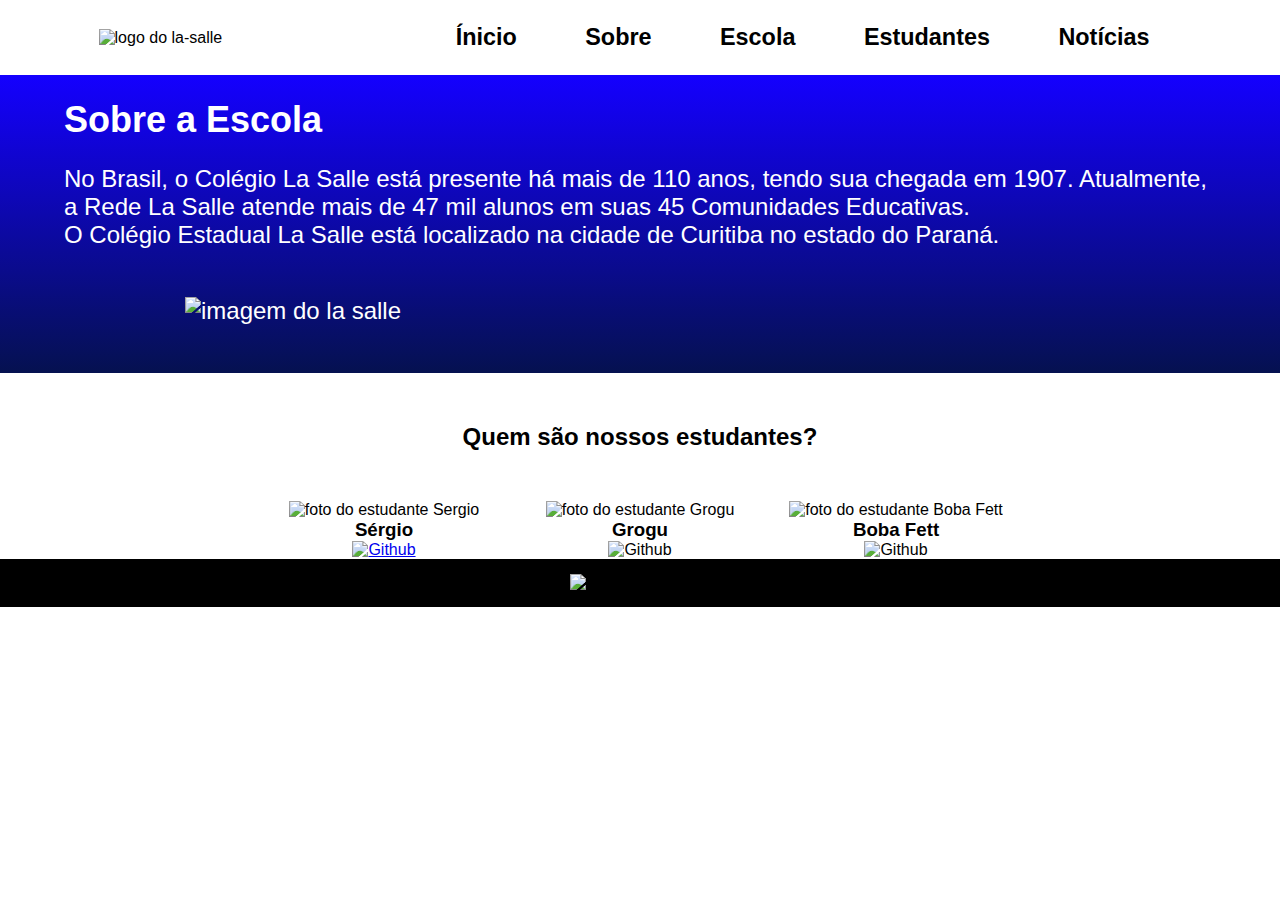
==== index.html @ 4d77e07e "Começando o projeto" ====
<!DOCTYPE HTML>
<html lang="en">
<head>
    <meta charset="UTF-8">
    <meta http-equiv="X-UA-Compatible" content="IE=edge">
    <meta name="viewport" content="width=device-width, initial-scale=1.0">
    <title>La Salle - Site Escola</title>
</head>



<body>
    <header class="cabecalho">
      <img class="cabecalho-imagem" src="./img/la-salle.png" alt="logo do la-salle">
        <ul class="cabecalho-lista">
            <li class="cabecalho-lista-item"><h3>Ínicio</h3></li>
            <li class="cabecalho-lista-item"><h3>Sobre</h3></li>
            <li class="cabecalho-lista-item"><h3>Escola</h3></li>
            <li class="cabecalho-lista-item"><h3>Estudantes</h3></li>
            <li class="cabecalho-lista-item"><h3>Notícias</h3></li>
        </ul>
    </header>
    
<section class="escola">
 <div class="escola-conteudo">
     <h2 class="escola-titulo">Sobre a Escola</h2>
     <p class="escola-texto-um">No Brasil, o Colégio La Salle está presente há mais de 110 anos, tendo sua chegada em 1907. Atualmente, a Rede La Salle atende mais de 47 mil alunos em suas 45 Comunidades Educativas.</p>
     <p class="escola-texto-dois">O Colégio Estadual La Salle está localizado na cidade de Curitiba no estado do Paraná.</p>
     <div class="escola-imagem">
        <img class="escola-imagem" src="./img/colegio-la-salle.jpg" alt="imagem do la salle">
     </div>
 </div>
</section>
<section class="estudante">
     <h2 class="estudante-titulo">Quem são nossos estudantes?</h2>
 <div class="estudante-todos">
    <span></span>
 <div class="estudante-div">
     <img class="estudante-imagem" src="./img/sergio.jpg" alt="foto do estudante Sergio">
     <h3 class="estudante-nome">Sérgio</h3>
     <a href="https://github.com/Gunga-16" target="_blank"><img class="estudante-github" src="./img/github.png" alt="Github"></a>

 </div>
 <div class="estudante-div">
     <img class="estudante-imagem" src="./img/grogu.jpg" alt="foto do estudante Grogu">
     <h3 class="estudante-nome">Grogu</h3>
     <img class="estudante-github" src="./img/github.png" alt="Github">
 </div>
 <div class="estudante-div">
     <img class="estudante-imagem" src="./img/boba fett.jpeg" alt="foto do estudante Boba Fett">
     <h3 class="estudante-nome">Boba Fett</h3>
     <img class="estudante-github" src="./img/github.png" alt="Github">
 </div>
</div>
</section>
    <footer>
      <img class="logo-alurastart" src="./img/alurastart logo.png" alt="logo da alurastart">
    </footer>
</body>

<title>Document</title>
<link rel="stylesheet" href="style.css">
<link rel="preconnect" href="https://fonts.googleapis.com">
<link rel="preconnect" href="https://fonts.gstatic.com" crossorigin>
<link href="https://fonts.googleapis.com/css2?family=Poppins:wght@400;700&display=swap" rel="stylesheet">

</html>
---- style.css ----
body{
    font-family:’Poppins’,sans-serif;
}

* {
	margin: 0;
    padding: 0;
}

.cabecalho{
	background-color: #FFFFFF;
    color: black;
    display: flex;
    justify-content: space-around;
    align-items: center;
    padding: 24px 0;
}

.cabecalho-imagem{
	width:10%;
}

.cabecalho-lista-item {
	display: inline-block;
    margin: 0 32px;
    font-size: 20px;
}

.escola-imagem{
	width:70%;
	display: flex;
    justify-content: center;
    padding: 24px 0;
}

.escola {
    background-image: linear-gradient(#1400FF,#051150);
    color: white;
    display:flex;
    justify-content: center;
    align-items: center;
}

.escola-titulo{
	padding: 24px 0;
}

.escola-conteudo{
    width: 90%;
    font-size: 24px;
}

.estudante-imagem{
    width: 70%;
}

.estudante-github{
    width:24px;
}

.estudante-div {
    text-align: center;
}

.estudante-titulo{
    text-align: center;
    padding: 50px 0;
}

.estudante-todos {
    display:grid;
    grid-template-columns: 20% 20% 20% 20%;
}

footer{
    background-color: black;
    padding: 15px 0;
    text-align: center;
}
.logo-alurastart {
	width:15%;
}
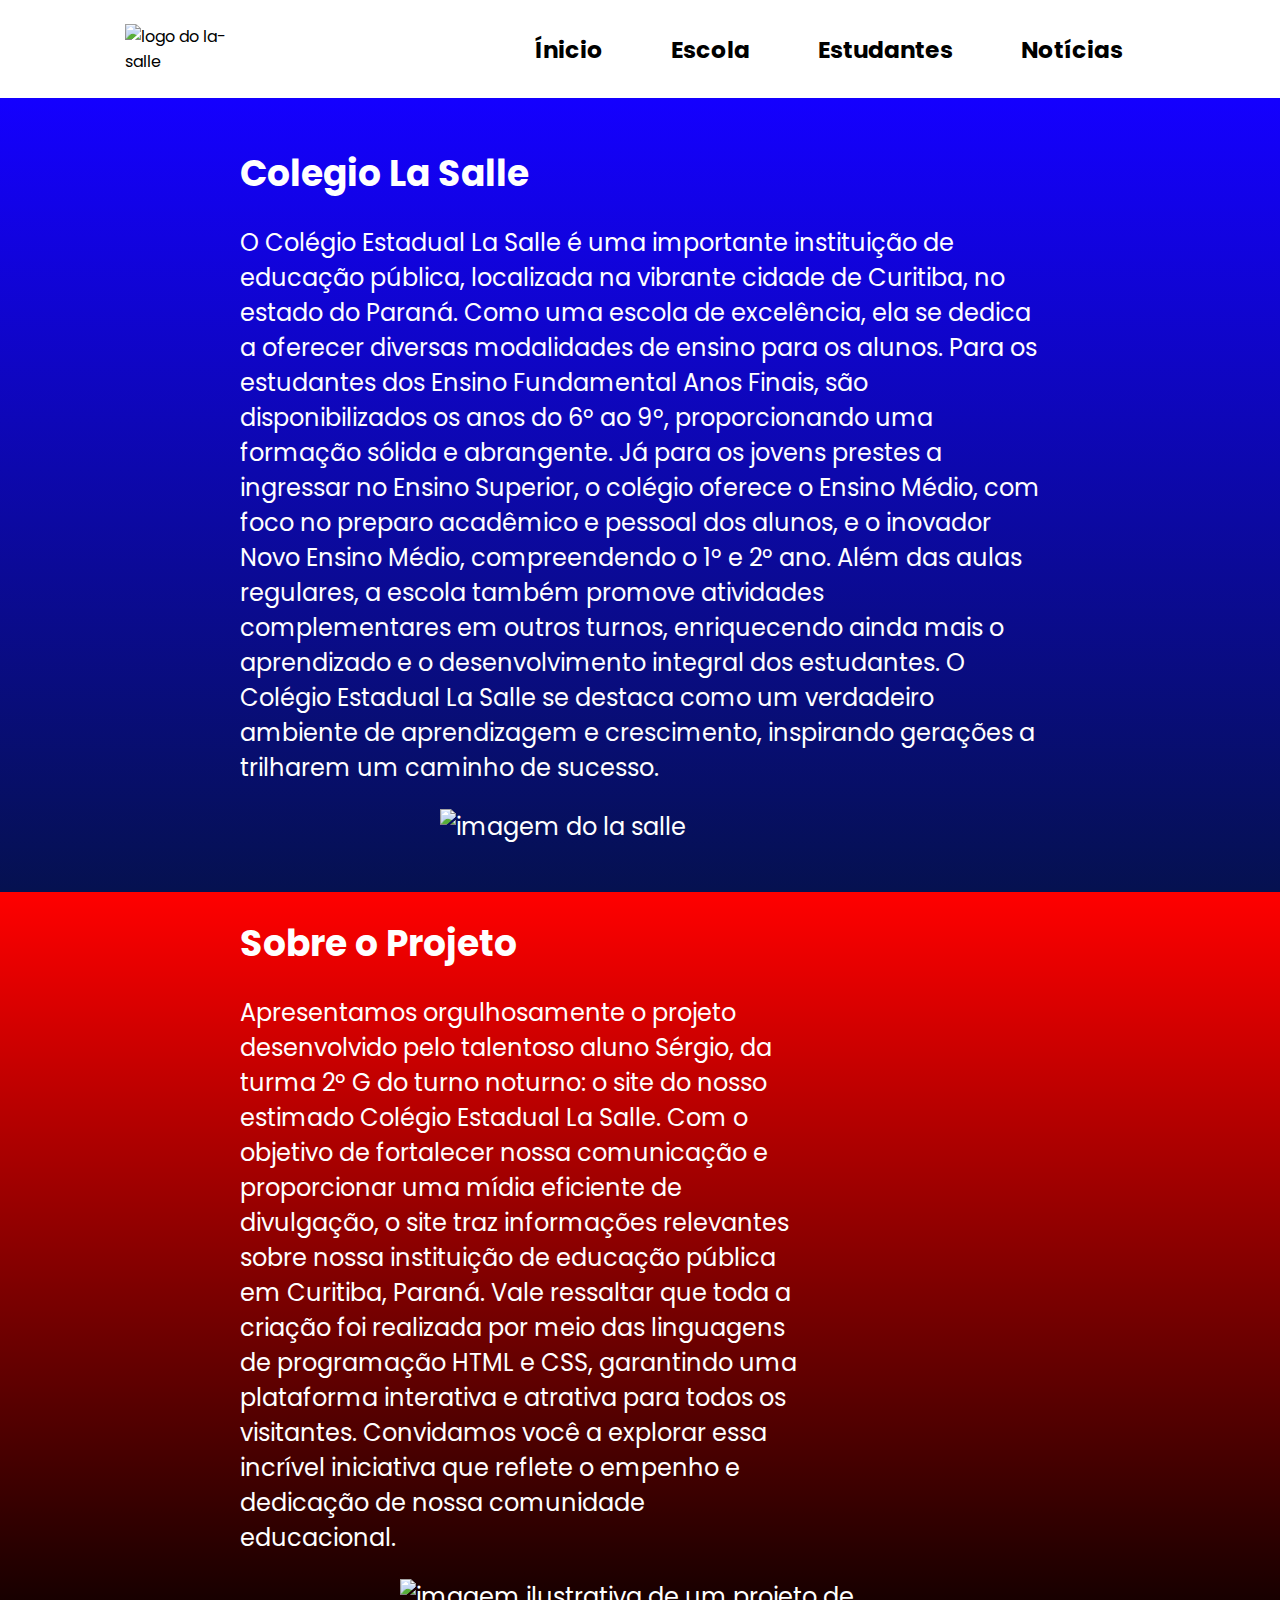
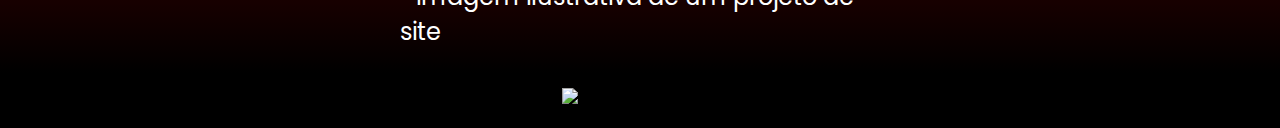
==== commit 32b89876: "Add files via upload" ====
--- a/index.html
+++ b/index.html
@@ -1,9 +1,13 @@
 <!DOCTYPE HTML>
-<html lang="en">
+<html lang="pt-br">
 <head>
     <meta charset="UTF-8">
     <meta http-equiv="X-UA-Compatible" content="IE=edge">
     <meta name="viewport" content="width=device-width, initial-scale=1.0">
+    <link rel="stylesheet" href="style.css">
+    <link rel="preconnect" href="https://fonts.googleapis.com">
+    <link rel="preconnect" href="https://fonts.gstatic.com" crossorigin>
+    <link href="https://fonts.googleapis.com/css2?family=Poppins:wght@400;700&display=swap" rel="stylesheet">
     <title>La Salle - Site Escola</title>
 </head>
 
@@ -13,55 +17,34 @@
     <header class="cabecalho">
       <img class="cabecalho-imagem" src="./img/la-salle.png" alt="logo do la-salle">
         <ul class="cabecalho-lista">
-            <li class="cabecalho-lista-item"><h3>Ínicio</h3></li>
-            <li class="cabecalho-lista-item"><h3>Sobre</h3></li>
-            <li class="cabecalho-lista-item"><h3>Escola</h3></li>
-            <li class="cabecalho-lista-item"><h3>Estudantes</h3></li>
-            <li class="cabecalho-lista-item"><h3>Notícias</h3></li>
+            <li class="cabecalho-lista-item"><a class="pagina-inicio" href="index.html"><h3>Ínicio</h3></a></li>
+            <li class="cabecalho-lista-item"><a class="pagina-escola" href="escola.html"><h3>Escola</h3></a></li>
+            <li class="cabecalho-lista-item"><a class="pagina-estudantes" href="estudantes.html"><h3>Estudantes</h3></a></li>
+            <li class="cabecalho-lista-item"><a class="pagina-noticias" href="noticias.html"><h3>Notícias</h3></a></li>
         </ul>
     </header>
     
-<section class="escola">
- <div class="escola-conteudo">
-     <h2 class="escola-titulo">Sobre a Escola</h2>
-     <p class="escola-texto-um">No Brasil, o Colégio La Salle está presente há mais de 110 anos, tendo sua chegada em 1907. Atualmente, a Rede La Salle atende mais de 47 mil alunos em suas 45 Comunidades Educativas.</p>
-     <p class="escola-texto-dois">O Colégio Estadual La Salle está localizado na cidade de Curitiba no estado do Paraná.</p>
-     <div class="escola-imagem">
-        <img class="escola-imagem" src="./img/colegio-la-salle.jpg" alt="imagem do la salle">
-     </div>
+<section class="colegio-la-salle">
+ <div class="colegio-la-salle_conteudo">
+     <h2 class="colegio-la-salle_titulo">Colegio La Salle</h2>
+     <p class="colegio-la-salle_texto">O Colégio Estadual La Salle é uma importante instituição de educação pública, localizada na vibrante cidade de Curitiba, no estado do Paraná. Como uma escola de excelência, ela se dedica a oferecer diversas modalidades de ensino para os alunos. 
+        Para os estudantes dos Ensino Fundamental Anos Finais, são disponibilizados os anos do 6º ao 9º, proporcionando uma formação sólida e abrangente. 
+        Já para os jovens prestes a ingressar no Ensino Superior, o colégio oferece o Ensino Médio, com foco no preparo acadêmico e pessoal dos alunos, e o inovador Novo Ensino Médio, compreendendo o 1º e 2º ano. Além das aulas regulares, a escola também promove atividades complementares em outros turnos, enriquecendo ainda mais o aprendizado e o desenvolvimento integral dos estudantes. 
+        O Colégio Estadual La Salle se destaca como um verdadeiro ambiente de aprendizagem e crescimento, inspirando gerações a trilharem um caminho de sucesso.</p>
+        <img class="colegio-la-salle_imagem" src="./img/colegio-la-salle.jpg" alt="imagem do la salle">
  </div>
 </section>
-<section class="estudante">
-     <h2 class="estudante-titulo">Quem são nossos estudantes?</h2>
- <div class="estudante-todos">
-    <span></span>
- <div class="estudante-div">
-     <img class="estudante-imagem" src="./img/sergio.jpg" alt="foto do estudante Sergio">
-     <h3 class="estudante-nome">Sérgio</h3>
-     <a href="https://github.com/Gunga-16" target="_blank"><img class="estudante-github" src="./img/github.png" alt="Github"></a>
-
- </div>
- <div class="estudante-div">
-     <img class="estudante-imagem" src="./img/grogu.jpg" alt="foto do estudante Grogu">
-     <h3 class="estudante-nome">Grogu</h3>
-     <img class="estudante-github" src="./img/github.png" alt="Github">
- </div>
- <div class="estudante-div">
-     <img class="estudante-imagem" src="./img/boba fett.jpeg" alt="foto do estudante Boba Fett">
-     <h3 class="estudante-nome">Boba Fett</h3>
-     <img class="estudante-github" src="./img/github.png" alt="Github">
- </div>
-</div>
+<section class="sobre">
+    <div class="sobre-conteudo">
+        <h2 class="sobre-titulo">Sobre o Projeto</h2>
+        <p class="sobre-texto">Apresentamos orgulhosamente o projeto desenvolvido pelo talentoso aluno Sérgio, da turma 2º G do turno noturno: o site do nosso estimado Colégio Estadual La Salle. 
+        Com o objetivo de fortalecer nossa comunicação e proporcionar uma mídia eficiente de divulgação, o site traz informações relevantes sobre nossa instituição de educação pública em Curitiba, Paraná. Vale ressaltar que toda a criação foi realizada por meio das linguagens de programação HTML e CSS, garantindo uma plataforma interativa e atrativa para todos os visitantes. Convidamos você a explorar essa incrível iniciativa que reflete o empenho e dedicação de nossa comunidade educacional. </p>
+           <img class="sobre-imagem" src="./img/site-projeto.png" alt="imagem ilustrativa de um projeto de site">
+    </div>
 </section>
     <footer>
       <img class="logo-alurastart" src="./img/alurastart logo.png" alt="logo da alurastart">
     </footer>
 </body>
 
-<title>Document</title>
-<link rel="stylesheet" href="style.css">
-<link rel="preconnect" href="https://fonts.googleapis.com">
-<link rel="preconnect" href="https://fonts.gstatic.com" crossorigin>
-<link href="https://fonts.googleapis.com/css2?family=Poppins:wght@400;700&display=swap" rel="stylesheet">
-
 </html>--- a/style.css
+++ b/style.css
@@ -1,5 +1,5 @@
 body{
-    font-family:’Poppins’,sans-serif;
+    font-family:'Poppins',sans-serif;
 }
 
 * {
@@ -26,50 +26,78 @@
     font-size: 20px;
 }
 
-.escola-imagem{
-	width:70%;
-	display: flex;
+.pagina-inicio {
+    color: black;
+    text-decoration: none;
+}
+
+.pagina-escola {
+    color: black;
+    text-decoration: none;
+}
+
+.pagina-estudantes {
+    color: black;
+    text-decoration: none;
+}
+
+.pagina-noticias {
+    color: black;
+    text-decoration: none;
+}
+
+.colegio-la-salle_imagem{
+	width: 50%;
+    padding: 24px 0;
+    margin: auto;
+    display: block;
+}
+
+.colegio-la-salle {
+    background-image: linear-gradient(#1400FF,#051150);
+    color: white;
+    align-items: center;
     justify-content: center;
+    display: flex;
     padding: 24px 0;
 }
 
-.escola {
-    background-image: linear-gradient(#1400FF,#051150);
-    color: white;
-    display:flex;
-    justify-content: center;
-    align-items: center;
-}
-
-.escola-titulo{
+.colegio-la-salle_titulo{
 	padding: 24px 0;
 }
 
-.escola-conteudo{
+.colegio-la-salle_conteudo{
+    font-size: 24px;
+    margin: 0 10em;
+}
+
+.sobre-imagem {
+	width: 60%;
+    padding: 24px 0;
+    margin: auto;
+    display: block;
+}
+
+.sobre {
+    background-image: linear-gradient(#ff0000,#000000);
+    color: white;
+    align-items: center;
+    justify-content: center;
+    display: flex;
+}
+
+.sobre-titulo{
+	padding: 24px 0;
+}
+
+.sobre-conteudo{
+    margin: 0 10em;
     width: 90%;
     font-size: 24px;
 }
 
-.estudante-imagem{
+.sobre-texto{
     width: 70%;
-}
-
-.estudante-github{
-    width:24px;
-}
-
-.estudante-div {
-    text-align: center;
-}
-
-.estudante-titulo{
-    text-align: center;
-    padding: 50px 0;
-}
-
-.estudante-todos {
-    display:grid;
-    grid-template-columns: 20% 20% 20% 20%;
 }
 
 footer{
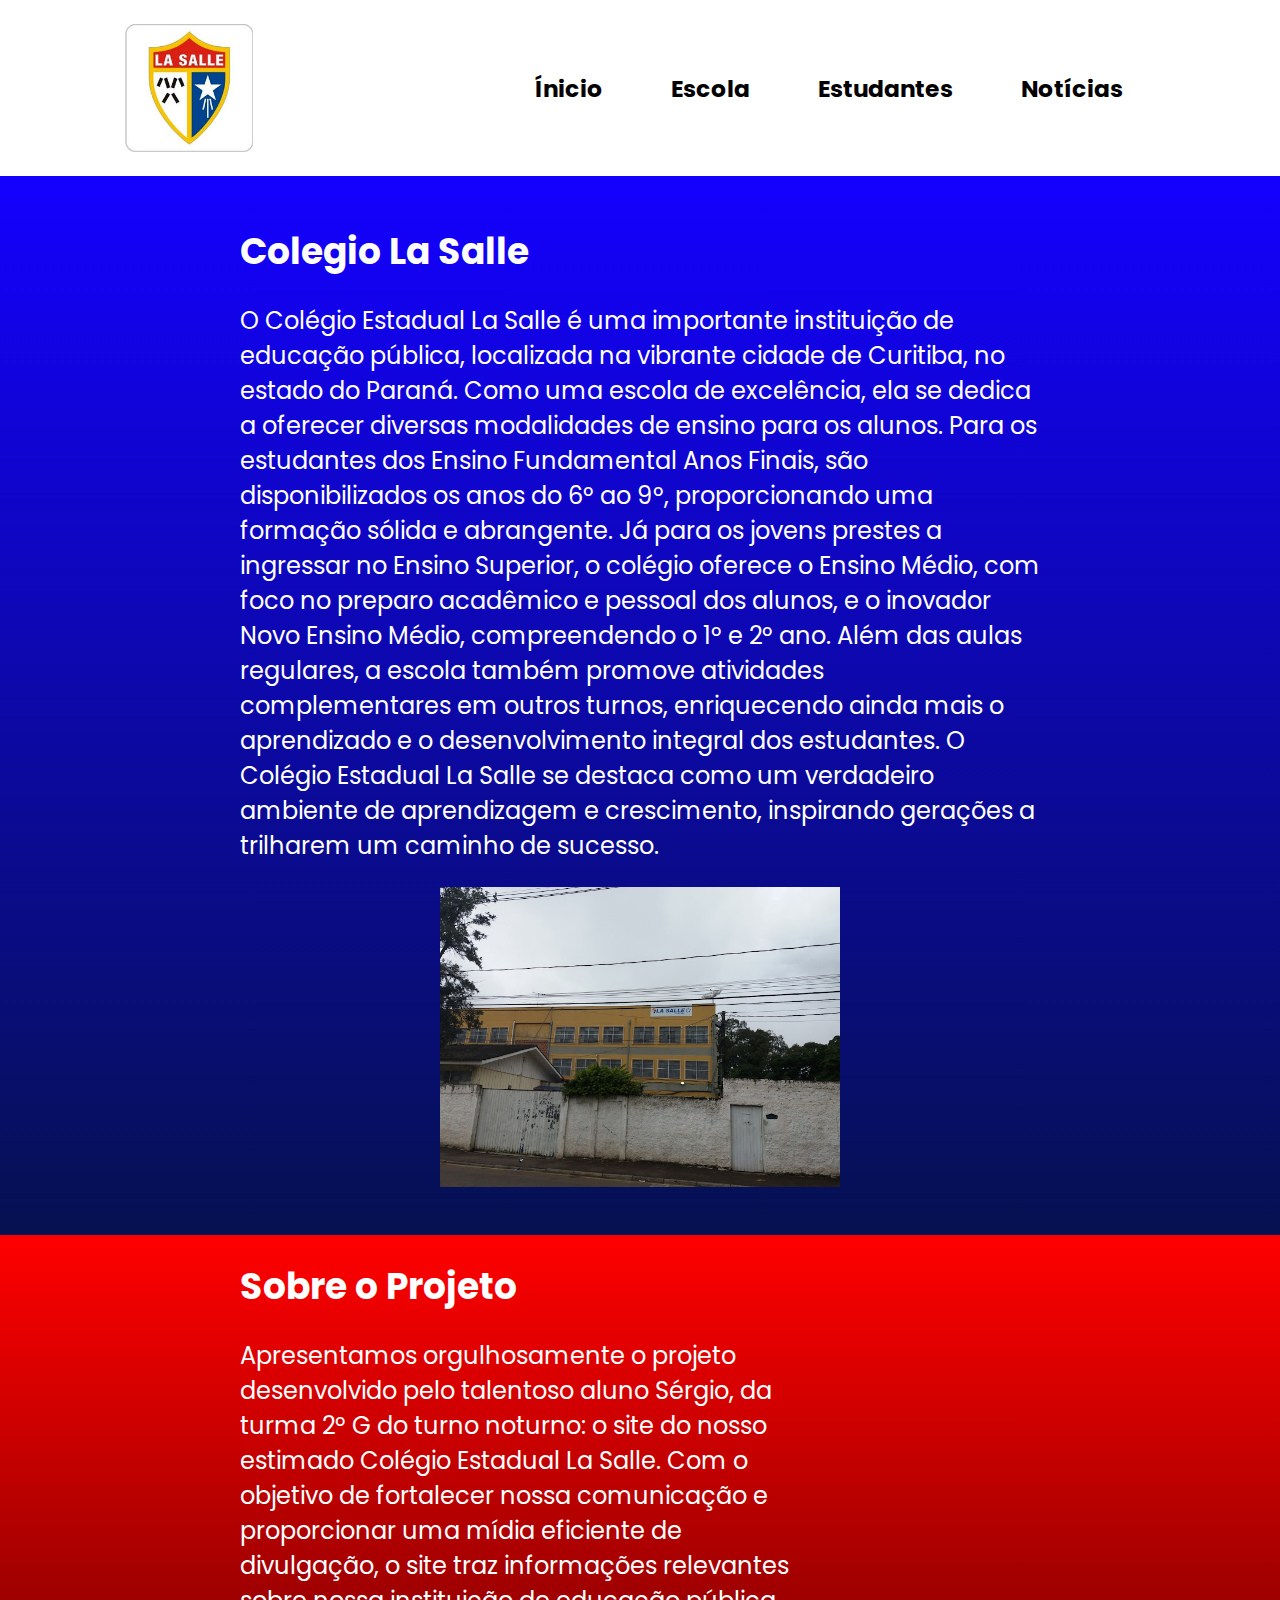
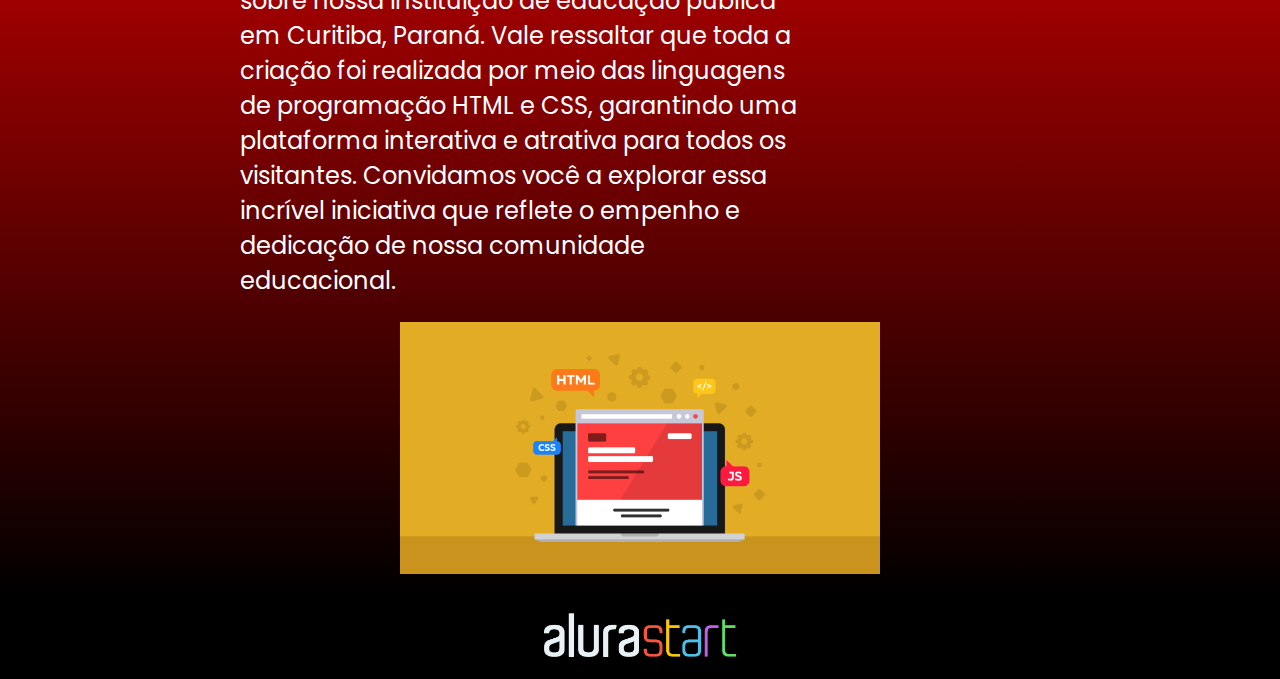
==== commit 488ab928: "Atualizando as imagens" ====
--- a/index.html
+++ b/index.html
@@ -8,14 +8,14 @@
     <link rel="preconnect" href="https://fonts.googleapis.com">
     <link rel="preconnect" href="https://fonts.gstatic.com" crossorigin>
     <link href="https://fonts.googleapis.com/css2?family=Poppins:wght@400;700&display=swap" rel="stylesheet">
-    <title>La Salle - Site Escola</title>
+    <title>La Salle Connect</title>
 </head>
 
 
 
 <body>
     <header class="cabecalho">
-      <img class="cabecalho-imagem" src="./img/la-salle.png" alt="logo do la-salle">
+      <img class="cabecalho-imagem" src="la-salle.png" alt="logo do la-salle">
         <ul class="cabecalho-lista">
             <li class="cabecalho-lista-item"><a class="pagina-inicio" href="index.html"><h3>Ínicio</h3></a></li>
             <li class="cabecalho-lista-item"><a class="pagina-escola" href="escola.html"><h3>Escola</h3></a></li>
@@ -31,7 +31,7 @@
         Para os estudantes dos Ensino Fundamental Anos Finais, são disponibilizados os anos do 6º ao 9º, proporcionando uma formação sólida e abrangente. 
         Já para os jovens prestes a ingressar no Ensino Superior, o colégio oferece o Ensino Médio, com foco no preparo acadêmico e pessoal dos alunos, e o inovador Novo Ensino Médio, compreendendo o 1º e 2º ano. Além das aulas regulares, a escola também promove atividades complementares em outros turnos, enriquecendo ainda mais o aprendizado e o desenvolvimento integral dos estudantes. 
         O Colégio Estadual La Salle se destaca como um verdadeiro ambiente de aprendizagem e crescimento, inspirando gerações a trilharem um caminho de sucesso.</p>
-        <img class="colegio-la-salle_imagem" src="./img/colegio-la-salle.jpg" alt="imagem do la salle">
+        <img class="colegio-la-salle_imagem" src="colegio-la-salle.jpg" alt="imagem do la salle">
  </div>
 </section>
 <section class="sobre">
@@ -39,12 +39,12 @@
         <h2 class="sobre-titulo">Sobre o Projeto</h2>
         <p class="sobre-texto">Apresentamos orgulhosamente o projeto desenvolvido pelo talentoso aluno Sérgio, da turma 2º G do turno noturno: o site do nosso estimado Colégio Estadual La Salle. 
         Com o objetivo de fortalecer nossa comunicação e proporcionar uma mídia eficiente de divulgação, o site traz informações relevantes sobre nossa instituição de educação pública em Curitiba, Paraná. Vale ressaltar que toda a criação foi realizada por meio das linguagens de programação HTML e CSS, garantindo uma plataforma interativa e atrativa para todos os visitantes. Convidamos você a explorar essa incrível iniciativa que reflete o empenho e dedicação de nossa comunidade educacional. </p>
-           <img class="sobre-imagem" src="./img/site-projeto.png" alt="imagem ilustrativa de um projeto de site">
+           <img class="sobre-imagem" src="site-projeto.png" alt="imagem ilustrativa de um projeto de site">
     </div>
 </section>
     <footer>
-      <img class="logo-alurastart" src="./img/alurastart logo.png" alt="logo da alurastart">
+      <img class="logo-alurastart" src="alurastart logo.png" alt="logo da alurastart">
     </footer>
 </body>
 
-</html>+</html>
